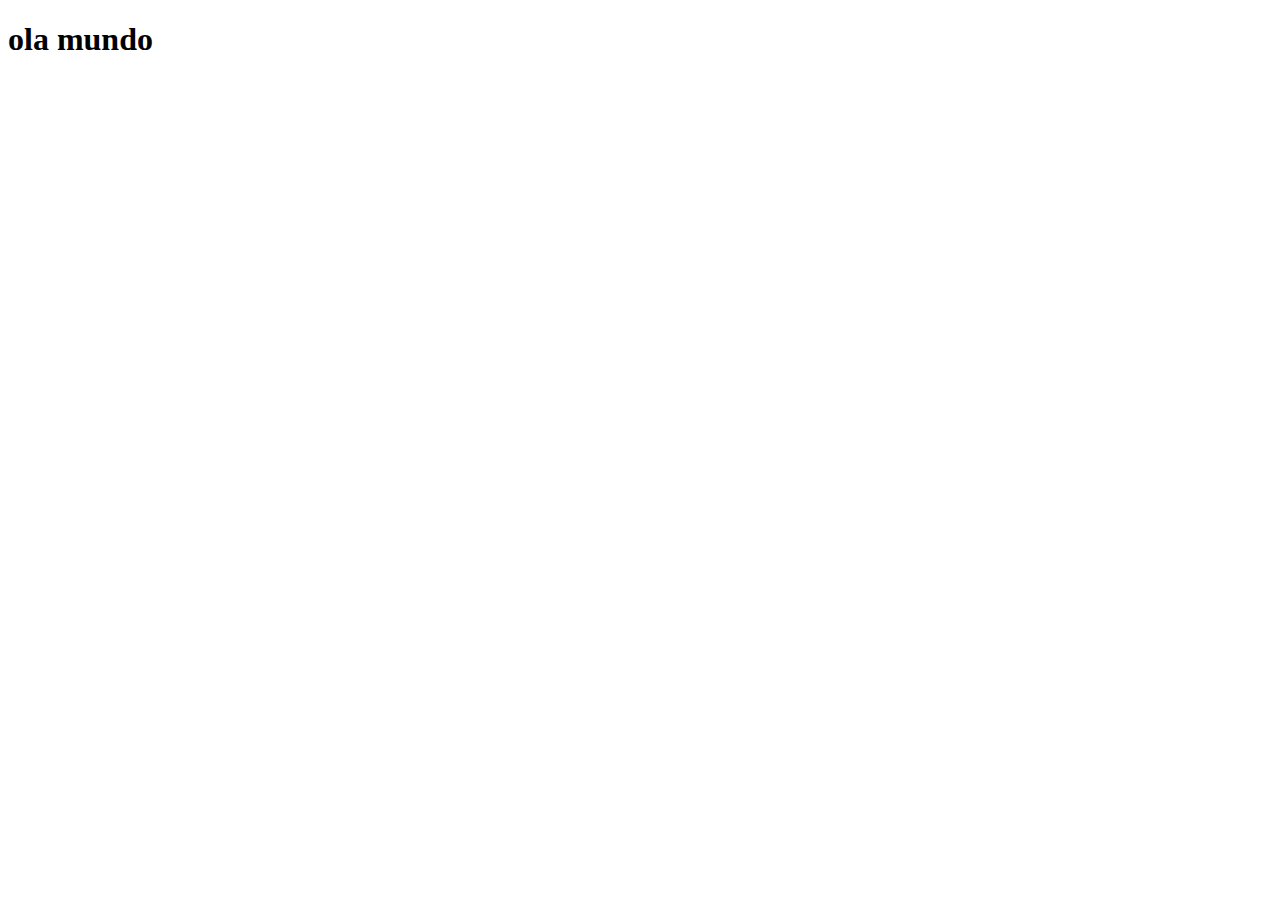
==== index.html @ 754586a9 "imagens" ====
<!DOCTYPE html>
<html lang="en">
<head>
    <meta charset="UTF-8">
    <meta name="viewport" content="width=device-width, initial-scale=1.0">
    <link rel="shortcut icon" href="favicon.ico" type="image/x-icon">
    <title>Document</title>
</head>
<body>
    <h1>ola mundo</h1>
</body>
</html>
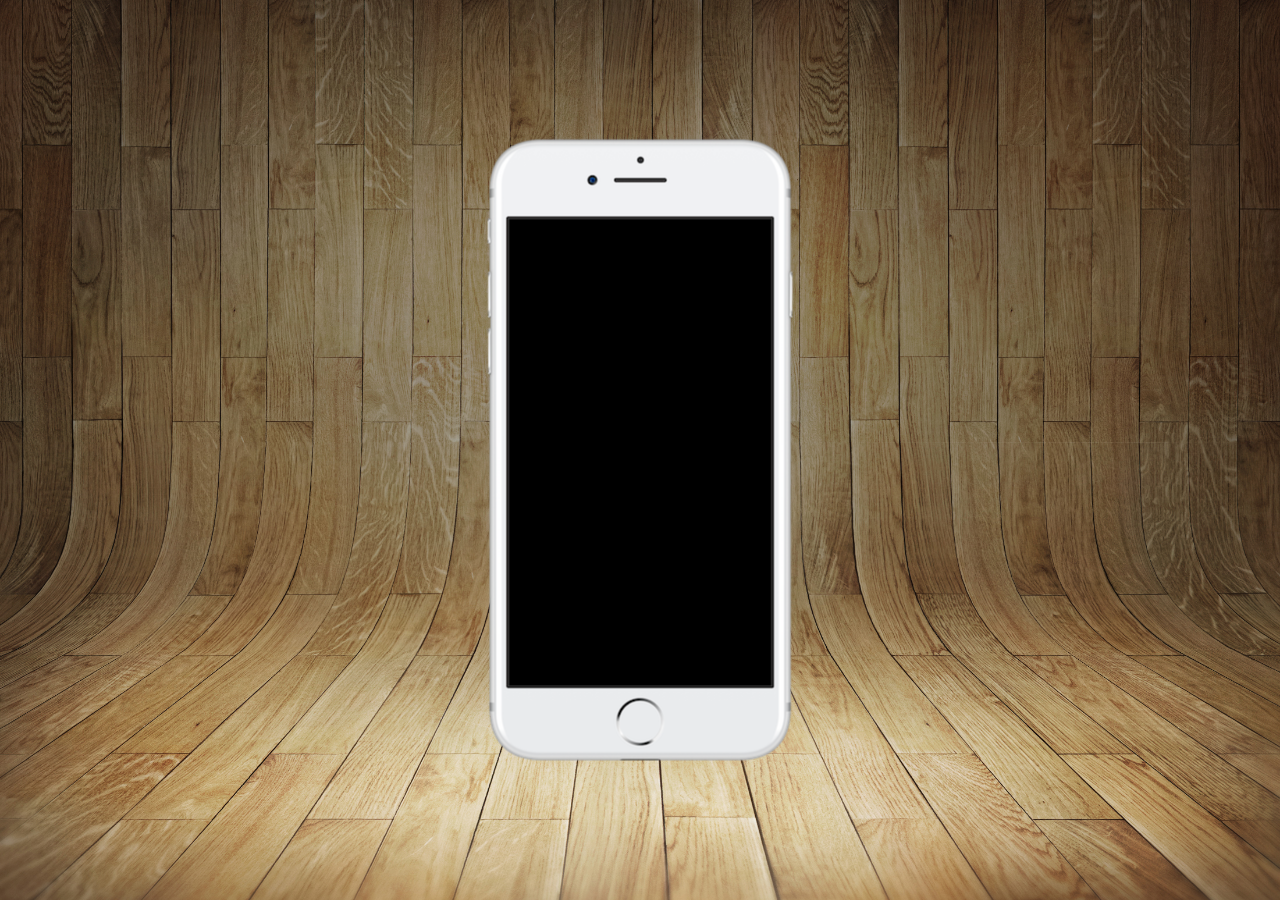
==== commit 7bfd54f6: "colocando fundos" ====
--- a/index.html
+++ b/index.html
@@ -3,10 +3,19 @@
 <head>
     <meta charset="UTF-8">
     <meta name="viewport" content="width=device-width, initial-scale=1.0">
+    <link rel="stylesheet" href="stilos/style.css">
     <link rel="shortcut icon" href="favicon.ico" type="image/x-icon">
-    <title>Document</title>
+    <title>Projeto redes sociais</title>
 </head>
 <body>
-    <h1>ola mundo</h1>
+    <main>
+        <section id="telefone">
+
+        </section>
+        
+        <section id="redes-sociais">
+
+        </section>
+    </main>
 </body>
 </html>--- a/stilos/style.css
+++ b/stilos/style.css
@@ -0,0 +1,37 @@
+@charset "UTF-8";
+
+* {
+    margin: 0px;
+    padding: 0px;
+    font-family: Arial, Helvetica, sans-serif;
+}
+
+html, body {
+    height: 100vh;
+    width: 100vw;
+    background-color: black;
+}
+
+body {
+    background: url('../imagens/fundo-madeira.jpg') no-repeat top center;
+    background-size: cover;
+    background-attachment: fixed;
+
+}
+main {
+    position: relative;
+    height: 100vh;
+    width: 100vw;
+}
+
+section#telefone {
+    position: absolute;
+    top: 50%;
+    left: 50%;
+    transform: translate(-50%, -50%);
+    
+    height: 627px;
+    width: 311px;
+    background-color: coral;
+    background: url('../imagens/frame-iphone.png') no-repeat;
+}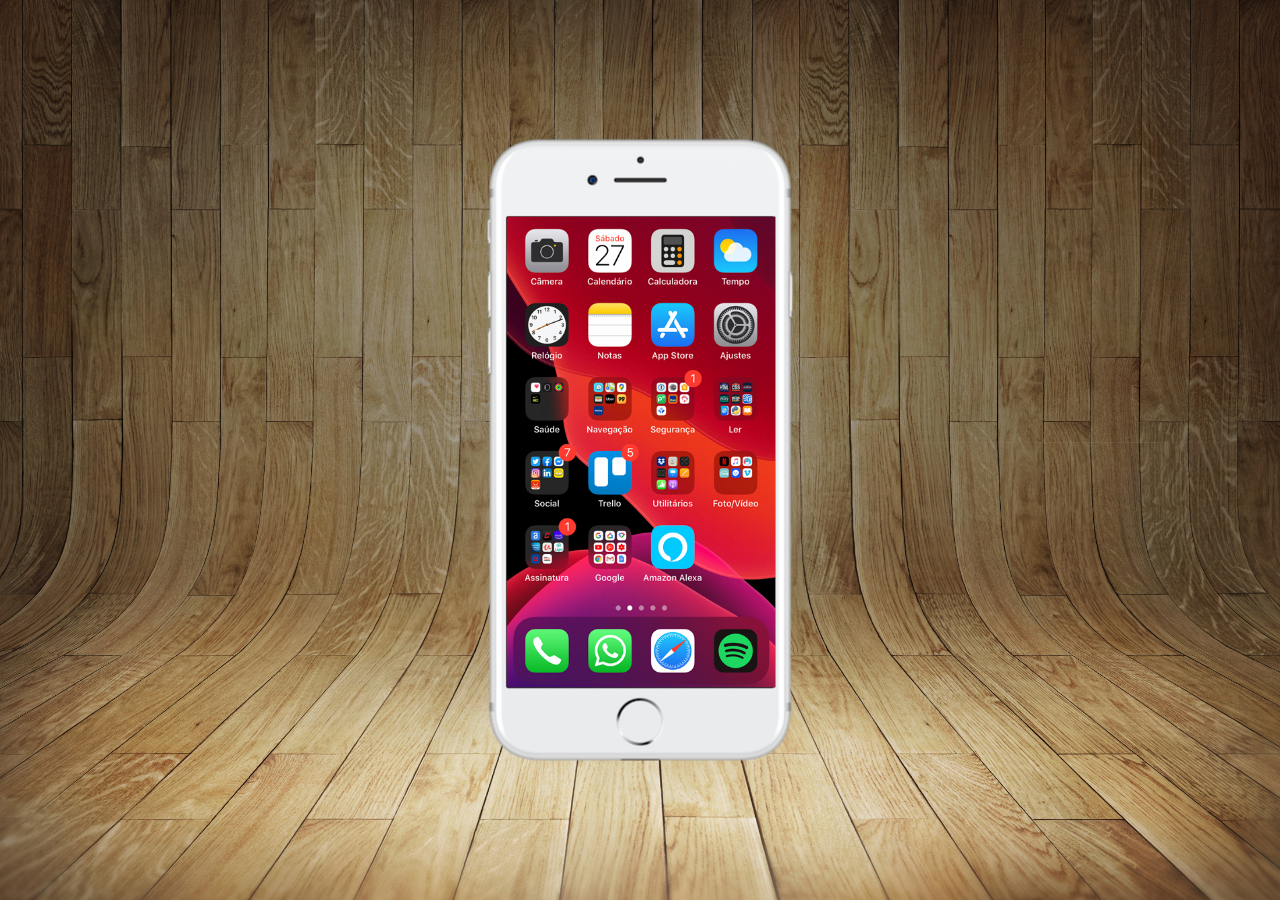
==== commit c53c1769: "criado tela home" ====
--- a/index.html
+++ b/index.html
@@ -1,5 +1,5 @@
 <!DOCTYPE html>
-<html lang="en">
+<html lang="pt-br">
 <head>
     <meta charset="UTF-8">
     <meta name="viewport" content="width=device-width, initial-scale=1.0">
@@ -10,7 +10,8 @@
 <body>
     <main>
         <section id="telefone">
-
+            <iframe src="home.html" name="tela"
+            id="tela" frameborder="0"></iframe>
         </section>
         
         <section id="redes-sociais">
--- a/stilos/style.css
+++ b/stilos/style.css
@@ -34,4 +34,12 @@
     width: 311px;
     background-color: coral;
     background: url('../imagens/frame-iphone.png') no-repeat;
+}
+
+iframe#tela {
+    position: relative;
+    top: 80px;
+    left: 22px;
+    width: 269px;
+    height: 471px;
 }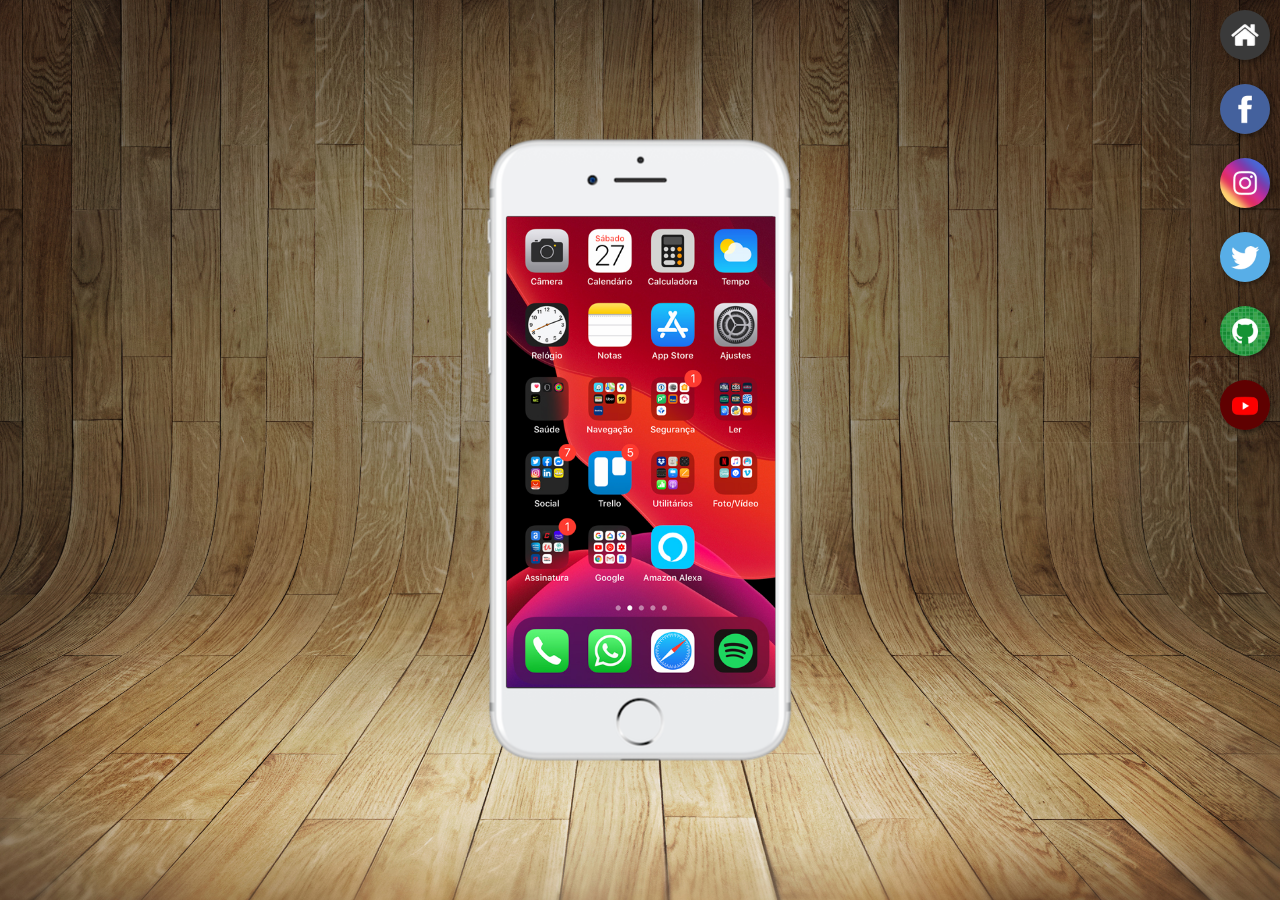
==== commit 36a44404: "botões na lateral" ====
--- a/index.html
+++ b/index.html
@@ -15,7 +15,12 @@
         </section>
         
         <section id="redes-sociais">
-
+            <a href="#" target="tela"><img src="imagens/logo-home.jpg" alt=""></a><br>
+            <a href="#" target="tela"><img src="imagens/logo-facebook.jpg" alt=""></a><br>
+            <a href="#" target="tela"><img src="imagens/logo-instagram.jpg" alt=""></a><br>
+            <a href="#" target="tela"><img src="imagens/logo-twitter.jpg" alt=""></a><br>
+            <a href="#" target="tela"><img src="imagens/logo-github.jpg" alt=""></a><br>
+            <a href="#" target="tela"><img src="imagens/logo-youtube.jpg" alt=""></a>
         </section>
     </main>
 </body>
--- a/stilos/style.css
+++ b/stilos/style.css
@@ -42,4 +42,23 @@
     left: 22px;
     width: 269px;
     height: 471px;
+}
+
+section#redes-sociais {
+    text-align: right;
+}
+
+section#redes-sociais img {
+    width: 50px;
+    margin: 10px;
+    border-radius: 50%;
+    box-shadow: 2px 2px 5px rgba(0, 0, 0, 0.404);
+    box-sizing: border-box;
+}
+
+section#redes-sociais img:hover {
+    border: 2px solid rgba(255, 255, 255, 0.566);
+    transform: translate(-3px, -3px);
+    box-shadow: 5px 5px 8px rgba(0, 0, 0, 0.621);
+    transition: transform .3s, border .4s;
 }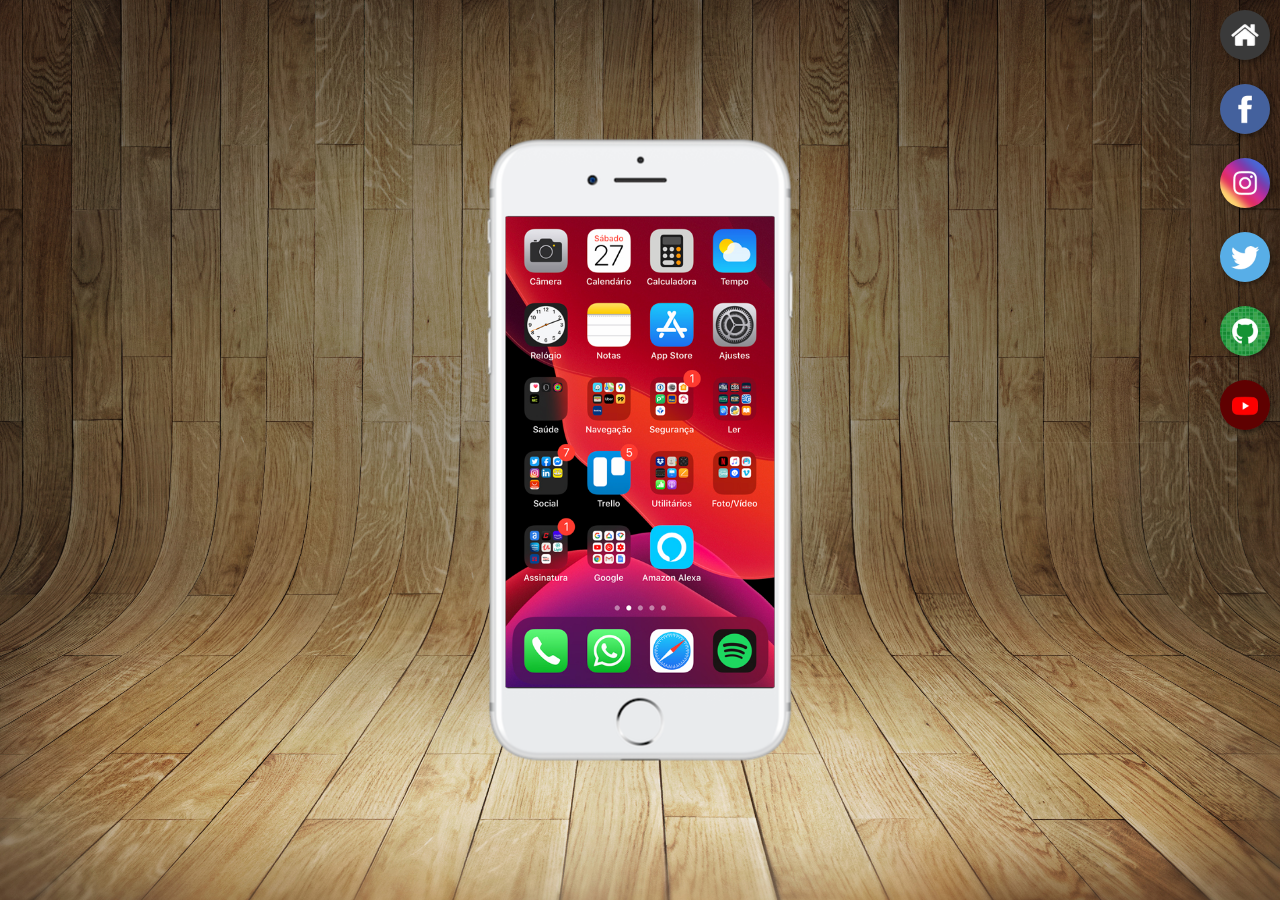
==== commit 680e1f05: "fazendo os links" ====
--- a/index.html
+++ b/index.html
@@ -3,7 +3,7 @@
 <head>
     <meta charset="UTF-8">
     <meta name="viewport" content="width=device-width, initial-scale=1.0">
-    <link rel="stylesheet" href="stilos/style.css">
+    <link rel="stylesheet" href="estilos/style.css">
     <link rel="shortcut icon" href="favicon.ico" type="image/x-icon">
     <title>Projeto redes sociais</title>
 </head>
@@ -15,12 +15,12 @@
         </section>
         
         <section id="redes-sociais">
-            <a href="#" target="tela"><img src="imagens/logo-home.jpg" alt=""></a><br>
-            <a href="#" target="tela"><img src="imagens/logo-facebook.jpg" alt=""></a><br>
-            <a href="#" target="tela"><img src="imagens/logo-instagram.jpg" alt=""></a><br>
-            <a href="#" target="tela"><img src="imagens/logo-twitter.jpg" alt=""></a><br>
-            <a href="#" target="tela"><img src="imagens/logo-github.jpg" alt=""></a><br>
-            <a href="#" target="tela"><img src="imagens/logo-youtube.jpg" alt=""></a>
+            <a href="home.html" target="tela"><img src="imagens/logo-home.jpg" alt="Home"></a><br>
+            <a href="facebook.html" target="tela"><img src="imagens/logo-facebook.jpg" alt="Facebook"></a><br>
+            <a href="instagram.html" target="tela"><img src="imagens/logo-instagram.jpg" alt="Instagram"></a><br>
+            <a href="twiter.html" target="tela"><img src="imagens/logo-twitter.jpg" alt="Twitter"></a><br>
+            <a href="github.html" target="tela"><img src="imagens/logo-github.jpg" alt="GitHub"></a><br>
+            <a href="youtube.html" target="tela"><img src="imagens/logo-youtube.jpg" alt="YouTube"></a>
         </section>
     </main>
 </body>
--- a/estilos/style.css
+++ b/estilos/style.css
@@ -0,0 +1,64 @@
+@charset "UTF-8";
+
+* {
+    margin: 0px;
+    padding: 0px;
+    font-family: Arial, Helvetica, sans-serif;
+}
+
+html, body {
+    height: 100vh;
+    width: 100vw;
+    background-color: black;
+}
+
+body {
+    background: url('../imagens/fundo-madeira.jpg') no-repeat top center;
+    background-size: cover;
+    background-attachment: fixed;
+
+}
+main {
+    position: relative;
+    height: 100vh;
+    width: 100vw;
+}
+
+section#telefone {
+    position: absolute;
+    top: 50%;
+    left: 50%;
+    transform: translate(-50%, -50%);
+    
+    height: 627px;
+    width: 311px;
+    background-color: coral;
+    background: url('../imagens/frame-iphone.png') no-repeat;
+}
+
+iframe#tela {
+    position: relative;
+    top: 80px;
+    left: 21px; 
+    width: 269px;
+    height: 471px;
+}
+
+section#redes-sociais {
+    text-align: right;
+}
+
+section#redes-sociais img {
+    width: 50px;
+    margin: 10px;
+    border-radius: 50%;
+    box-shadow: 2px 2px 5px rgba(0, 0, 0, 0.404);
+    box-sizing: border-box;
+}
+
+section#redes-sociais img:hover {
+    border: 2px solid rgba(255, 255, 255, 0.566);
+    transform: translate(-3px, -3px);
+    box-shadow: 5px 5px 8px rgba(0, 0, 0, 0.621);
+    transition: transform .3s, border .4s;
+}